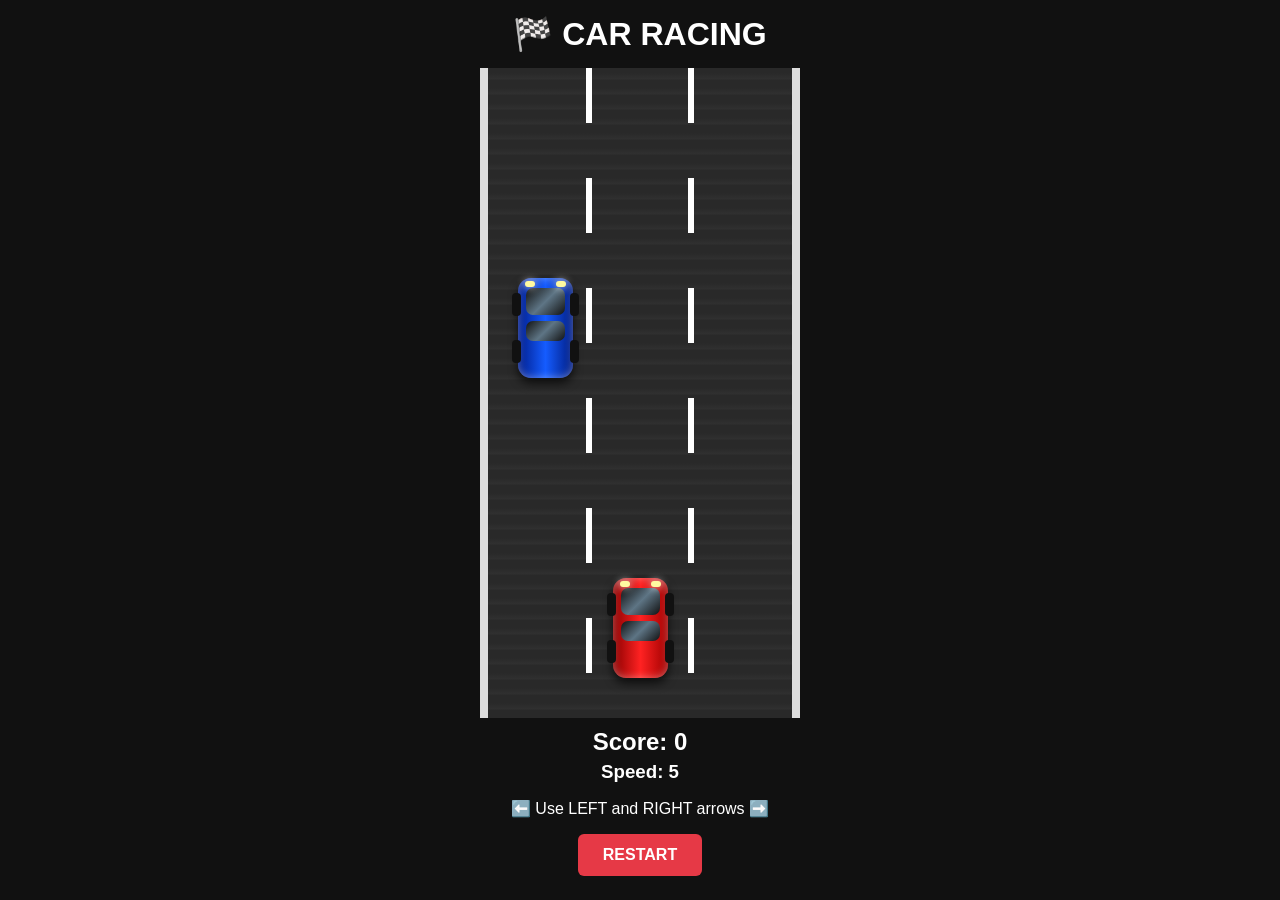
==== 1. basics/practice/inde.html @ 87856fcc "simple game" ====
<!DOCTYPE html>
<html lang="en">
<head>
    <meta charset="UTF-8">
    <meta name="viewport" content="width=device-width, initial-scale=1.0">
    <title>Car Racing Game</title>
    <link rel="stylesheet" href="style.css">
</head>

<body>

    <h1>🏁 CAR RACING</h1>

    <div class="game">

        <!-- Road -->
        <div class="road">

            <!-- Lane lines -->
            <div class="lane lane1"></div>
            <div class="lane lane2"></div>

            <!-- Player car -->
            <div id="player" class="car player-car">
                <div class="window front-window"></div>
                <div class="window back-window"></div>

                <div class="headlight left-light"></div>
                <div class="headlight right-light"></div>

                <div class="wheel wheel1"></div>
                <div class="wheel wheel2"></div>
                <div class="wheel wheel3"></div>
                <div class="wheel wheel4"></div>
            </div>

            <!-- Enemy car -->
            <div id="enemy" class="car enemy-car">
                <div class="window front-window"></div>
                <div class="window back-window"></div>

                <div class="headlight left-light"></div>
                <div class="headlight right-light"></div>

                <div class="wheel wheel1"></div>
                <div class="wheel wheel2"></div>
                <div class="wheel wheel3"></div>
                <div class="wheel wheel4"></div>
            </div>

        </div>

    </div>

    <div class="info">
        <h2>Score: <span id="score">0</span></h2>
        <h3>Speed: <span id="speed">5</span></h3>
        <p>⬅️ Use LEFT and RIGHT arrows ➡️</p>
    </div>

    <button onclick="restartGame()">RESTART</button>

    <script src="inde.js"></script>

</body>
</html>
---- 1. basics/practice/style.css ----
* {
    box-sizing: border-box;
}

body {
    margin: 0;
    background: #111;
    color: white;
    font-family: Arial, sans-serif;
    text-align: center;
}

h1 {
    margin: 15px 0;
}

/* GAME AREA */

.game {
    width: 420px;
    height: 650px;
    margin: auto;
    overflow: hidden;
    position: relative;
}

/* ROAD */

.road {
    width: 320px;
    height: 100%;
    margin: auto;
    position: relative;

    background:
        repeating-linear-gradient(
            0deg,
            #292929 0px,
            #292929 8px,
            #303030 9px,
            #292929 15px
        );

    border-left: 8px solid #ddd;
    border-right: 8px solid #ddd;

    overflow: hidden;
}

/* Road lane markings */

.lane {
    position: absolute;
    top: 0;
    width: 6px;
    height: 100%;

    background: repeating-linear-gradient(
        to bottom,
        white 0px,
        white 55px,
        transparent 55px,
        transparent 110px
    );

    animation: roadMove 0.6s linear infinite;
}

.lane1 {
    left: 98px;
}

.lane2 {
    right: 98px;
}

@keyframes roadMove {

    from {
        transform: translateY(-110px);
    }

    to {
        transform: translateY(0);
    }

}

/* CAR */

.car {
    width: 55px;
    height: 100px;
    position: absolute;

    border-radius: 13px;

    box-shadow:
        0 5px 10px rgba(0,0,0,0.7),
        inset 0 0 8px rgba(255,255,255,0.4);

    z-index: 5;
}

/* PLAYER */

.player-car {

    background:
        linear-gradient(
            to right,
            #8b0000,
            #ff2222,
            #a00000
        );

    bottom: 40px;
    left: 125px;
}

/* ENEMY */

.enemy-car {

    background:
        linear-gradient(
            to right,
            #001c8a,
            #155cff,
            #001b80
        );

    top: -120px;
    left: 30px;
}

/* WINDOWS */

.window {

    position: absolute;
    left: 8px;
    width: 39px;

    background:
        linear-gradient(
            135deg,
            #111,
            #5e7585,
            #111
        );

    border-radius: 7px;
}

.front-window {
    top: 10px;
    height: 27px;
}

.back-window {
    top: 43px;
    height: 20px;
}

/* LIGHTS */

.headlight {

    position: absolute;
    width: 10px;
    height: 6px;

    background: #fff9a0;

    border-radius: 4px;

    box-shadow: 0 0 8px #fff;
}

.left-light {
    left: 7px;
    top: 3px;
}

.right-light {
    right: 7px;
    top: 3px;
}

/* WHEELS */

.wheel {

    position: absolute;
    width: 9px;
    height: 23px;

    background: #111;

    border-radius: 4px;
}

.wheel1 {
    left: -6px;
    top: 15px;
}

.wheel2 {
    right: -6px;
    top: 15px;
}

.wheel3 {
    left: -6px;
    bottom: 15px;
}

.wheel4 {
    right: -6px;
    bottom: 15px;
}

/* INFO */

.info {
    margin-top: 10px;
}

.info h2,
.info h3 {
    margin: 5px;
}

/* BUTTON */

button {

    padding: 12px 25px;

    background: #e63946;
    color: white;

    border: none;
    border-radius: 6px;

    font-size: 16px;
    font-weight: bold;

    cursor: pointer;
}

button:hover {
    background: #ff4d5a;
}
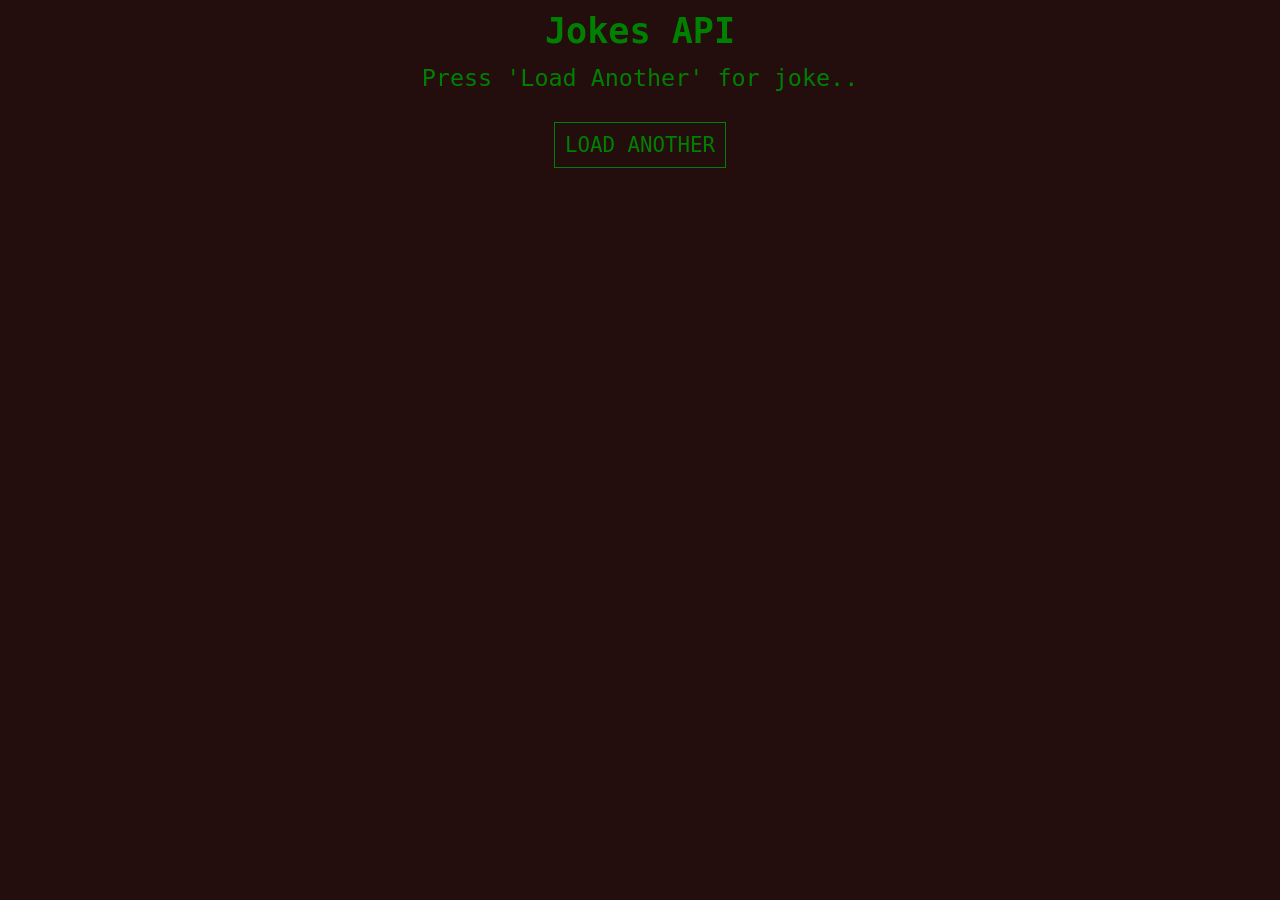
==== commit 054aede6: "practice apis" ====
--- a/1. basics/practice/inde.html
+++ b/1. basics/practice/inde.html
@@ -3,64 +3,17 @@
 <head>
     <meta charset="UTF-8">
     <meta name="viewport" content="width=device-width, initial-scale=1.0">
-    <title>Car Racing Game</title>
+    <title>jokes website</title>
     <link rel="stylesheet" href="style.css">
 </head>
-
 <body>
-
-    <h1>🏁 CAR RACING</h1>
-
-    <div class="game">
-
-        <!-- Road -->
-        <div class="road">
-
-            <!-- Lane lines -->
-            <div class="lane lane1"></div>
-            <div class="lane lane2"></div>
-
-            <!-- Player car -->
-            <div id="player" class="car player-car">
-                <div class="window front-window"></div>
-                <div class="window back-window"></div>
-
-                <div class="headlight left-light"></div>
-                <div class="headlight right-light"></div>
-
-                <div class="wheel wheel1"></div>
-                <div class="wheel wheel2"></div>
-                <div class="wheel wheel3"></div>
-                <div class="wheel wheel4"></div>
-            </div>
-
-            <!-- Enemy car -->
-            <div id="enemy" class="car enemy-car">
-                <div class="window front-window"></div>
-                <div class="window back-window"></div>
-
-                <div class="headlight left-light"></div>
-                <div class="headlight right-light"></div>
-
-                <div class="wheel wheel1"></div>
-                <div class="wheel wheel2"></div>
-                <div class="wheel wheel3"></div>
-                <div class="wheel wheel4"></div>
-            </div>
-
-        </div>
-
+<div id="container">
+    <h2>Jokes API</h2>
+    <div class="joke-container">
+        <p id="loadingJoke">Press 'Load Another' for joke..</p>
     </div>
-
-    <div class="info">
-        <h2>Score: <span id="score">0</span></h2>
-        <h3>Speed: <span id="speed">5</span></h3>
-        <p>⬅️ Use LEFT and RIGHT arrows ➡️</p>
-    </div>
-
-    <button onclick="restartGame()">RESTART</button>
-
-    <script src="inde.js"></script>
-
+    <button id="loadJokeBtn">Load Another</button>
+</div>
+    <script src="inde.js"> </script>
 </body>
 </html>
--- a/1. basics/practice/style.css
+++ b/1. basics/practice/style.css
@@ -1,255 +1,40 @@
-* {
+*{
     box-sizing: border-box;
+    margin: 0;
+    padding: 0;
+    font-family: monospace;
 }
-
-body {
-    margin: 0;
-    background: #111;
-    color: white;
-    font-family: Arial, sans-serif;
+#container{
+    position: relative;
+    background-color: #240d0d;
+    height: 100vh;
+    color: green;
+    font-size: 1.8rem;
     text-align: center;
+    overflow: hidden;
+    padding:10px 0;
+width: 100%;
 }
-
-h1 {
-    margin: 15px 0;
-}
-
-/* GAME AREA */
-
-.game {
-    width: 420px;
-    height: 650px;
-    margin: auto;
-    overflow: hidden;
-    position: relative;
-}
-
-/* ROAD */
-
-.road {
-    width: 320px;
-    height: 100%;
-    margin: auto;
-    position: relative;
-
-    background:
-        repeating-linear-gradient(
-            0deg,
-            #292929 0px,
-            #292929 8px,
-            #303030 9px,
-            #292929 15px
-        );
-
-    border-left: 8px solid #ddd;
-    border-right: 8px solid #ddd;
-
-    overflow: hidden;
-}
-
-/* Road lane markings */
-
-.lane {
-    position: absolute;
-    top: 0;
-    width: 6px;
-    height: 100%;
-
-    background: repeating-linear-gradient(
-        to bottom,
-        white 0px,
-        white 55px,
-        transparent 55px,
-        transparent 110px
-    );
-
-    animation: roadMove 0.6s linear infinite;
-}
-
-.lane1 {
-    left: 98px;
-}
-
-.lane2 {
-    right: 98px;
-}
-
-@keyframes roadMove {
-
-    from {
-        transform: translateY(-110px);
-    }
-
-    to {
-        transform: translateY(0);
-    }
+#container p{
+    line-height: 1.2rem;
+    margin-top: 20px;
+    margin-bottom: 10px;
+    font-size: 1.8rem;
+    width: 100%;
+    padding: 0px 20px;
 
 }
-
-/* CAR */
-
-.car {
-    width: 55px;
-    height: 100px;
-    position: absolute;
-
-    border-radius: 13px;
-
-    box-shadow:
-        0 5px 10px rgba(0,0,0,0.7),
-        inset 0 0 8px rgba(255,255,255,0.4);
-
-    z-index: 5;
+#joke-container{
+    height: 200px;
 }
-
-/* PLAYER */
-
-.player-car {
-
-    background:
-        linear-gradient(
-            to right,
-            #8b0000,
-            #ff2222,
-            #a00000
-        );
-
-    bottom: 40px;
-    left: 125px;
+#loadJokeBtn{
+    background-color: transparent;
+    border: 1px solid green;
+    color: green;
+    cursor: pointer;
+    font-size: 1.6rem;
+    padding: 10px;
+    text-transform: uppercase;
+    margin: 35px auto;
+    display: block;
 }
-
-/* ENEMY */
-
-.enemy-car {
-
-    background:
-        linear-gradient(
-            to right,
-            #001c8a,
-            #155cff,
-            #001b80
-        );
-
-    top: -120px;
-    left: 30px;
-}
-
-/* WINDOWS */
-
-.window {
-
-    position: absolute;
-    left: 8px;
-    width: 39px;
-
-    background:
-        linear-gradient(
-            135deg,
-            #111,
-            #5e7585,
-            #111
-        );
-
-    border-radius: 7px;
-}
-
-.front-window {
-    top: 10px;
-    height: 27px;
-}
-
-.back-window {
-    top: 43px;
-    height: 20px;
-}
-
-/* LIGHTS */
-
-.headlight {
-
-    position: absolute;
-    width: 10px;
-    height: 6px;
-
-    background: #fff9a0;
-
-    border-radius: 4px;
-
-    box-shadow: 0 0 8px #fff;
-}
-
-.left-light {
-    left: 7px;
-    top: 3px;
-}
-
-.right-light {
-    right: 7px;
-    top: 3px;
-}
-
-/* WHEELS */
-
-.wheel {
-
-    position: absolute;
-    width: 9px;
-    height: 23px;
-
-    background: #111;
-
-    border-radius: 4px;
-}
-
-.wheel1 {
-    left: -6px;
-    top: 15px;
-}
-
-.wheel2 {
-    right: -6px;
-    top: 15px;
-}
-
-.wheel3 {
-    left: -6px;
-    bottom: 15px;
-}
-
-.wheel4 {
-    right: -6px;
-    bottom: 15px;
-}
-
-/* INFO */
-
-.info {
-    margin-top: 10px;
-}
-
-.info h2,
-.info h3 {
-    margin: 5px;
-}
-
-/* BUTTON */
-
-button {
-
-    padding: 12px 25px;
-
-    background: #e63946;
-    color: white;
-
-    border: none;
-    border-radius: 6px;
-
-    font-size: 16px;
-    font-weight: bold;
-
-    cursor: pointer;
-}
-
-button:hover {
-    background: #ff4d5a;
-}
